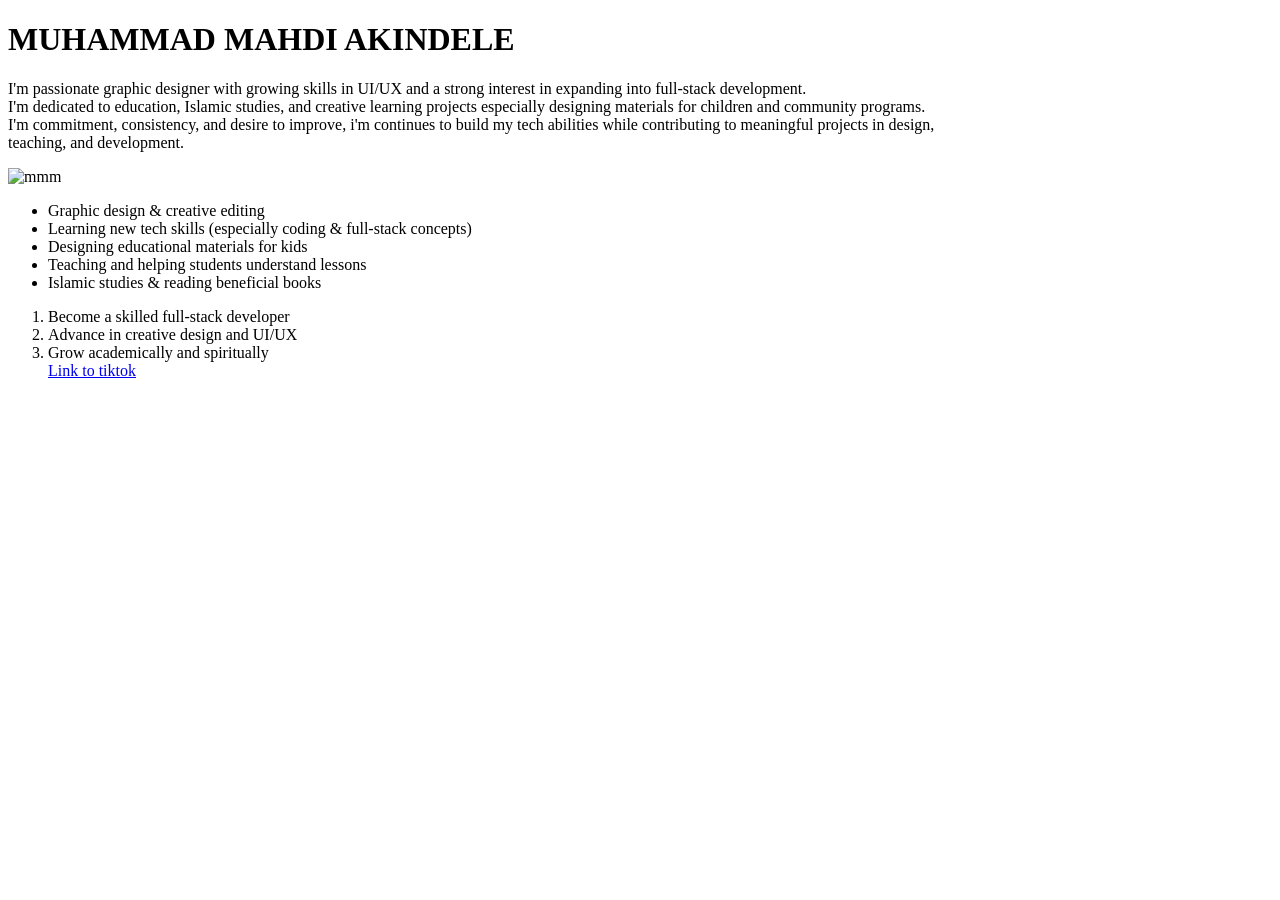
==== index.html @ ca1e2ecb "first commit" ====
<!DOCTYPE html>
<html> 
    <head> 
     <title>My Profile</title>   
     <body> 
        <h1>MUHAMMAD MAHDI AKINDELE</h1>
        <P>I'm passionate graphic designer with growing skills in UI/UX and a strong interest in expanding into full-stack development.<br/>  
            I'm dedicated to education, Islamic studies, and creative learning projects especially designing materials for children and community programs.<br/>
            I'm commitment, consistency, and desire to improve, i'm continues to build my tech abilities while contributing to meaningful projects in design,<br/> 
            teaching, and development.</P>
       <img src="assets/mmm.jpg" alt= "mmm" 
       width="200"
       height="300"
       /> 
       <ul>
        <li>Graphic design & creative editing</li>
        <li>Learning new tech skills (especially coding & full-stack concepts)</li>
        <li>Designing educational materials for kids</li>
        <li>Teaching and helping students understand lessons</li>
        <li>Islamic studies & reading beneficial books</li>
       </ul>
       <ol>
        <li>Become a skilled full-stack developer</li>
        <li>Advance in creative design and UI/UX</li>
        <li>Grow academically and spiritually</li>
        <a href="https://www.tiktok.com" target="_blank">Link to tiktok</a>
     </body>
    </head>
</html>
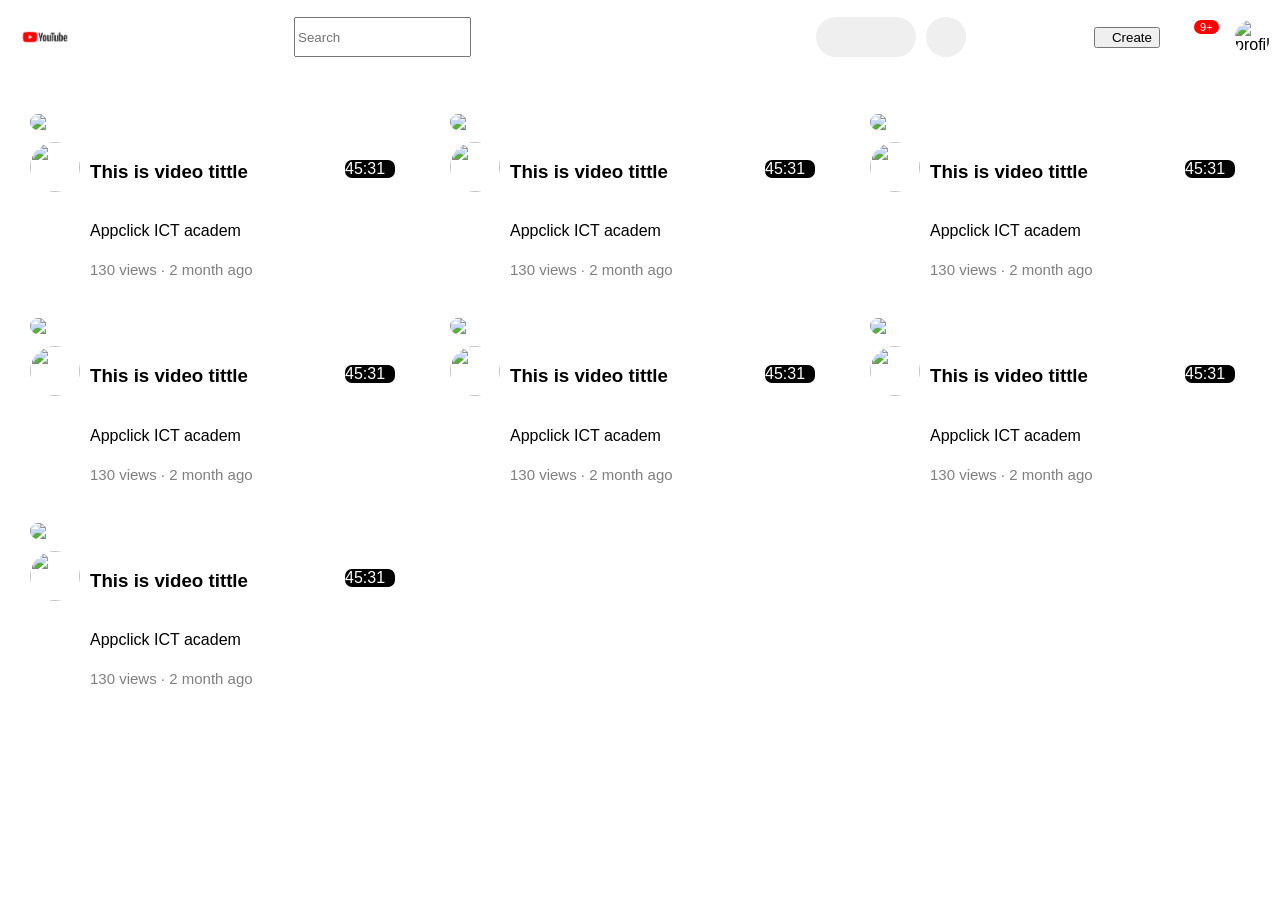
==== commit dcca63fb: "first commit" ====
--- a/index.html
+++ b/index.html
@@ -1,29 +1,162 @@
 <!DOCTYPE html>
-<html> 
-    <head> 
-     <title>My Profile</title>   
-     <body> 
-        <h1>MUHAMMAD MAHDI AKINDELE</h1>
-        <P>I'm passionate graphic designer with growing skills in UI/UX and a strong interest in expanding into full-stack development.<br/>  
-            I'm dedicated to education, Islamic studies, and creative learning projects especially designing materials for children and community programs.<br/>
-            I'm commitment, consistency, and desire to improve, i'm continues to build my tech abilities while contributing to meaningful projects in design,<br/> 
-            teaching, and development.</P>
-       <img src="assets/mmm.jpg" alt= "mmm" 
-       width="200"
-       height="300"
-       /> 
-       <ul>
-        <li>Graphic design & creative editing</li>
-        <li>Learning new tech skills (especially coding & full-stack concepts)</li>
-        <li>Designing educational materials for kids</li>
-        <li>Teaching and helping students understand lessons</li>
-        <li>Islamic studies & reading beneficial books</li>
-       </ul>
-       <ol>
-        <li>Become a skilled full-stack developer</li>
-        <li>Advance in creative design and UI/UX</li>
-        <li>Grow academically and spiritually</li>
-        <a href="https://www.tiktok.com" target="_blank">Link to tiktok</a>
-     </body>
-    </head>
-</html>+<html lang="en">
+  <head>
+    <meta charset="UTF-8" />
+    <meta name="viewport" content="width=device-width, initial-scale=1.0" />
+    <title>Document</title>
+    <link
+      rel="stylesheet"
+      href="https://cdnjs.cloudflare.com/ajax/libs/font-awesome/7.0.1/css/all.min.css"
+    />
+    <link rel="stylesheet" href="index.css"/>
+    <link rel="preconnect" href="https://fonts.googleapis.com">
+<link rel="preconnect" href="https://fonts.gstatic.com" crossorigin>
+<link href="https://fonts.googleapis.com/css2?family=Roboto:ital,wght@0,100..900;1,100..900&display=swap" rel="stylesheet">
+  </head>
+ 
+  <body>
+    <nav>
+      <div class="left-box">
+        <i class="fa-solid fa-bars"></i>
+        <img class="logo" src="assets/youtube-logo-png-46020.png " alt="logo" />
+      </div>
+      <div class="middle-box">
+        <div class="search-box"><input type="text" placeholder="Search" /></div>
+        <button class="search-btn"><i class="fa-solid fa-magnifying-glass"></i></button>
+      <button class="mic-btn"><i class="fa-solid fa-microphone"></i> </button>
+      </div>
+      <div class="right-box">
+        <button class="create-btn">
+          <i class="fa-solid fa-plus"></i>Create
+        </button>
+        <button class="notification-btn">
+        <div class="badge">9+</div>
+          <i class="fa-regular fa-bell"></i>
+        </button>
+        <img
+          class="profile-picture"
+          src="https://images.unsplash.com/photo-1535713875002-d1d0cf377fde?q=80&w=580&auto=format&fit=crop&ixlib=rb-4.1.0&ixid=M3wxMjA3fDB8MHxwaG90by1wYWdlfHx8fGVufDB8fHx8fA%3D%3D"
+          alt="profile-picture"
+        />
+      </div> </nav>
+      <section class="video-section">
+        <div class="video-card">  
+          <img class="thumbnail" src="https://tpc.googlesyndication.com/simgad/3446697130845238164">
+           <span class="time">45:31</span>
+          
+          <div class="video-info">
+              <img class="channel-pics" src="https://tpc.googlesyndication.com/simgad/3446697130845238164"> 
+              <div class="video-sub">
+                <h3 class="video-tittle">This is video tittle</h3>
+                <p class="video-chanell">Appclick ICT academ</p>
+                <div class="video-stats"> 
+                  <span>130 views &#183; 2 month ago</span>
+                 </div> 
+              </div>
+              </div>
+              
+        </div>
+       
+
+         <div class="video-card">  
+          <img class="thumbnail" src="https://tpc.googlesyndication.com/simgad/3446697130845238164">
+           <span class="time">45:31</span>
+          <div class="video-info">
+              <img class="channel-pics" src="https://tpc.googlesyndication.com/simgad/3446697130845238164"> 
+              <div class="video-sub">
+                <h3 class="video-tittle">This is video tittle</h3>
+                <p class="video-chanell">Appclick ICT academ</p>
+                <div class="video-stats"> 
+                  <span>130 views &#183; 2 month ago</span>
+                </div>
+              </div>
+              </div>
+              
+        </div>
+
+         <div class="video-card">  
+          <img class="thumbnail" src="https://tpc.googlesyndication.com/simgad/3446697130845238164">
+           <span class="time">45:31</span>
+          <div class="video-info">
+              <img class="channel-pics" src="https://tpc.googlesyndication.com/simgad/3446697130845238164"> 
+              <div class="video-sub">
+                <h3 class="video-tittle">This is video tittle</h3>
+                <p class="video-chanell">Appclick ICT academ</p>
+                <div class="video-stats"> 
+                  <span>130 views &#183; 2 month ago</span>
+                </div>
+              </div>
+              </div>
+              
+        </div>
+
+         <div class="video-card">  
+          <img class="thumbnail" src="https://tpc.googlesyndication.com/simgad/3446697130845238164">
+          <span class="time">45:31</span>
+              <div class="video-info">
+              <img class="channel-pics" src="https://tpc.googlesyndication.com/simgad/3446697130845238164"> 
+              <div class="video-sub">
+                <h3 class="video-tittle">This is video tittle</h3>
+                <p class="video-chanell">Appclick ICT academ</p>
+                <div class="video-stats"> 
+                  <span>130 views &#183; 2 month ago</span>
+                </div>
+              </div>
+              </div>
+              
+        </div>
+
+         <div class="video-card">  
+          <img class="thumbnail" src="https://tpc.googlesyndication.com/simgad/3446697130845238164">
+              <span class="time">45:31</span>
+               <div class="video-info">
+              <img class="channel-pics" src="https://tpc.googlesyndication.com/simgad/3446697130845238164"> 
+              <div class="video-sub">
+                <h3 class="video-tittle">This is video tittle</h3>
+                <p class="video-chanell">Appclick ICT academ</p>
+                <div class="video-stats"> 
+                  <span>130 views &#183; 2 month ago</span>
+                </div>
+              </div>
+              </div>
+              
+        </div>
+
+         <div class="video-card">  
+          <img class="thumbnail" src="https://tpc.googlesyndication.com/simgad/3446697130845238164">
+             <span class="time">45:31</span>
+             <div class="video-info">
+              <img class="channel-pics" src="https://tpc.googlesyndication.com/simgad/3446697130845238164"> 
+              <div class="video-sub">
+                <h3 class="video-tittle">This is video tittle</h3>
+                <p class="video-chanell">Appclick ICT academ</p>
+                <div class="video-stats"> 
+                  <span>130 views &#183; 2 month ago</span>
+                </div>
+              </div>
+              </div>
+              
+        </div>
+
+         <div class="video-card">  
+          <img class="thumbnail" src="https://tpc.googlesyndication.com/simgad/3446697130845238164">
+              <span class="time">45:31</span>
+              <div class="video-info">
+              <img class="channel-pics" src="https://tpc.googlesyndication.com/simgad/3446697130845238164"> 
+              <div class="video-sub">
+                <h3 class="video-tittle">This is video tittle</h3>
+                <p class="video-chanell">Appclick ICT academ</p>
+                <div class="video-stats"> 
+                  <span>130 views &#183; 2 month ago</span>
+                  
+                </div>
+              </div>
+              </div>
+              
+        </div>
+
+      </section>
+      
+   
+  </body>
+</html>
--- a/index.css
+++ b/index.css
@@ -0,0 +1,211 @@
+body {
+            margin: 0;
+            padding: 0;
+            font-family: roboto, arial,helvetical;
+        }
+         
+  nav {
+            display: flex;
+            justify-content: space-between;
+            align-items:center ;
+            padding: 17px 10px;
+            gap: 10px;
+         }
+         .logo{
+            width: 50px;
+         }
+         .left-box {
+            flex:25%;
+            display: flex;
+            align-items: center;
+            gap: 10px;
+         }
+         .middle-box {
+            flex:50% ;
+            display: flex;
+            gap: 10px;
+         }
+         .right-box {
+            flex:25% ;
+            padding-left: 20px;
+            display: flex;
+            align-items: center;
+            gap: 20px;
+            justify-content: flex-end;
+            
+   
+         }
+         .search-box{
+            height: 40px;
+            text-indent:10px ;
+            width: 40vw;
+            display: flex;
+            border: 1px solid black;
+            border: 20px;
+          
+         }
+         .search {
+            width: 80%;
+            overflow: hidden;
+            padding: 15px;
+            border-bottom-left-radius: 20px;
+            border-top-left-radius: 20px;
+         }
+         .search-btn{
+            border-radius: 20px;
+            border: none;
+            font-weight: bold;
+            width: 100px;
+            height: 40px;
+            
+         }
+         .profile-picture{
+            width: 35px;
+            height:35px ;
+            border-radius: 50%;
+         }
+         .fa-solid.fa-plus{
+            margin-left: 10px;
+         }
+         .notification-btn {
+            border-radius: 50%;
+            height: 35px;
+            width: 35px;
+            border: none;
+            background:none  ;
+            position: relative;
+         }
+         .badge {
+            background-color: red;
+            color:white ;
+            padding: 1px 6px;
+            position: absolute;
+            top:0px ;
+            font-size: smaller;
+            left:14px ;
+            border-radius: 10px;
+
+         }
+         .notification-btn i {
+            font-size: large;
+         }
+          .notification-btn:hover{
+            background-color: #d3d3d3;
+          }
+          .mag-btn {
+            /* position: absolute;
+            right: 0.5px;
+            height: 40px;
+            width: 80px;
+            border-bottom-right-radius: 20px;
+            border-top-right-radius: 20px;
+            border: 1px solid black; */
+            overflow: hidden;
+            outline: none;
+            width:20% ;
+            border: 1px solid black;
+            border-bottom-right-radius: 20px;
+            border-top-right-radius: 20px;
+            height: 40px;
+            
+          }
+          .fa-solid.fa-magnifying-glass.fa-2x{
+            font-weight: 100px;
+          }
+          .mic-btn{
+            border-radius: 50%;
+            height: 40px;
+            width: 40px;
+            border: none;
+            padding: 10px;
+          }
+          .mag-btn:hover{
+               background-color: lightgrey;
+          }
+          .mic-btn:hover{
+               background-color: lightgrey;
+          }
+          .search:focus {
+            border: 1 px solid blue;
+            }
+          .video-card{
+            display: flex;
+            flex-direction: column;
+            width: 380px;
+            border-radius: 10px;
+            padding: 20px;
+            position: relative;
+            
+          }
+          .time{
+            background-color: black;
+            color: white;
+            width: 50px;
+            border: none;
+            position: absolute;
+            right: 35px;
+            bottom: 120px;
+            border-radius: 7px;
+               }
+          .channel-pics {
+            width:50px ;
+            height:50px ;
+            border-radius:50% ;
+          }
+          .video-info {
+            display: flex;
+            gap: 10px;
+            margin-top: 12px;
+          }
+          .video-title{
+            margin: 0;
+          }
+          .video-sub {
+            display: flex;
+            flex-direction: column;
+            gap: 5px;
+          }
+          .video-channel {
+            margin: 0;
+            font-size: 15px;
+            color: grey;
+          }
+          .video-section {
+            padding: 20px 10px;
+          }
+          .thumbnail{
+            border-radius: 12px;
+            width: 380px;
+          }
+          .video-stats{
+            font-size: 15px;
+            color: grey;
+          }
+          
+            
+          
+           .thumbnail:hover{
+             border-radius: 0px;
+           }
+           .video-card:hover{
+            background-color: rgb(236, 220, 220);
+            border-radius: 12px;
+           }
+           section {
+            display: grid;
+            grid-template-columns: 1fr 1fr 1fr;
+           }
+
+            
+          @media  (max-width:480px) {
+              .second-box   {
+                display: none;
+              }
+              .last-box {
+                display: none;
+              }
+               .video-section{
+                grid-template-columns: 1fr;
+               }
+          }
+  
